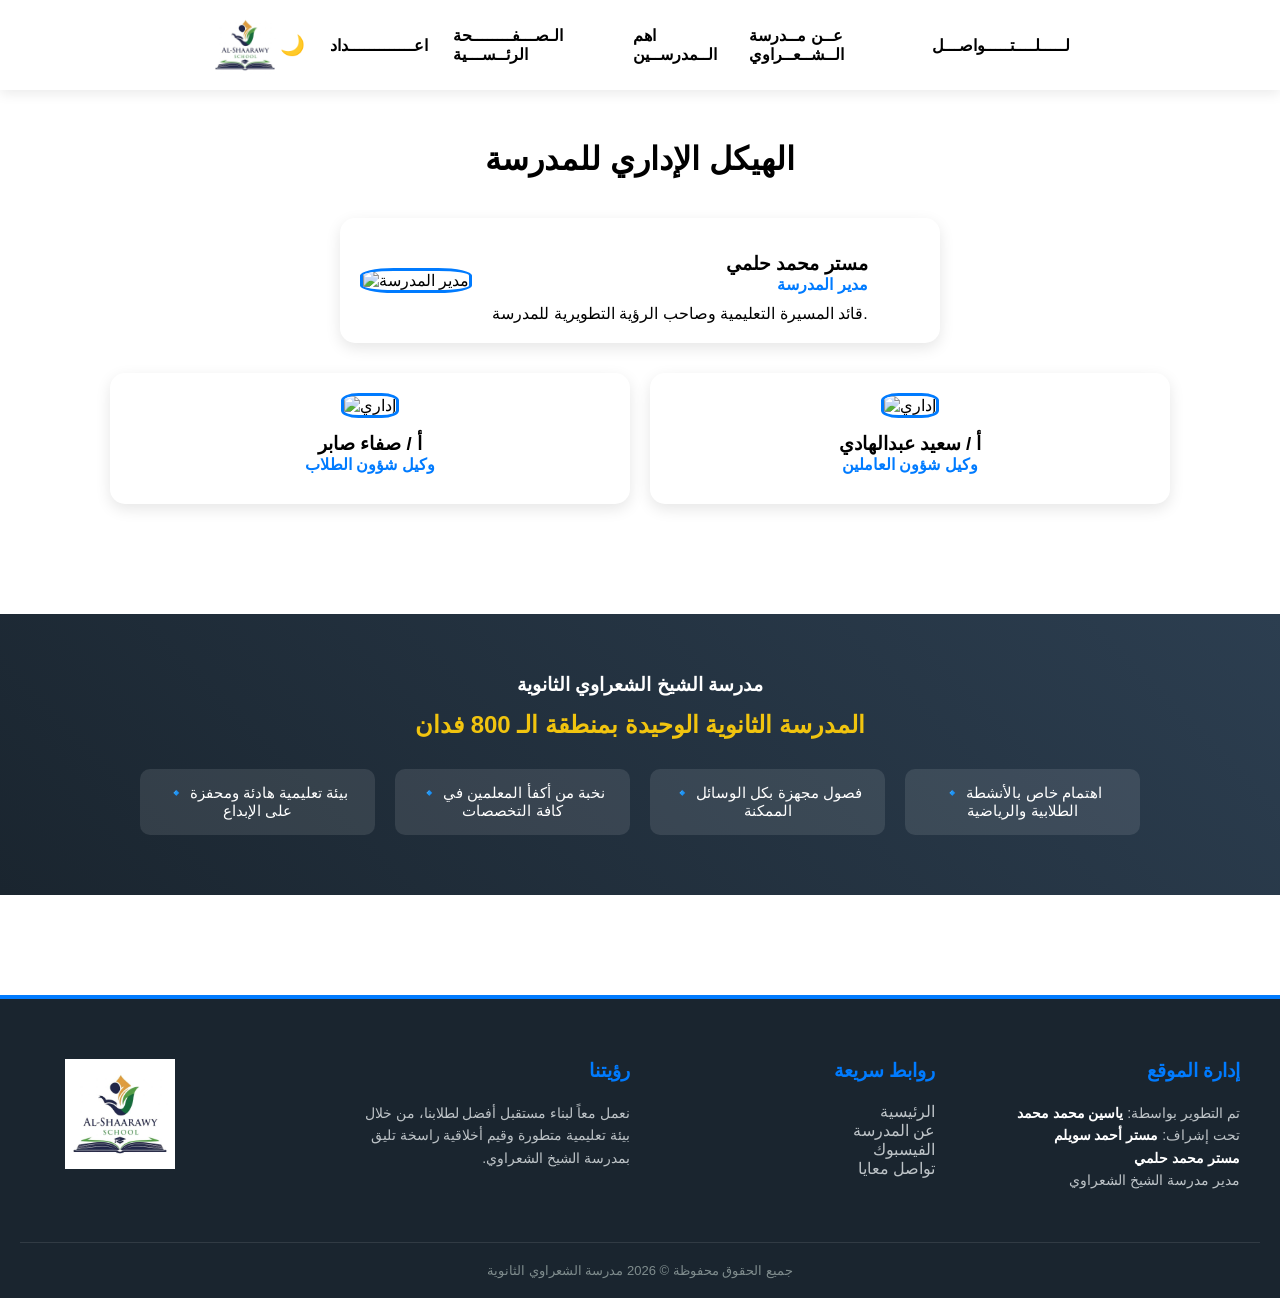
==== about-school.html @ 601d343b "Add files via upload" ====
<!DOCTYPE html>
<html lang="en">
<head>
    <meta charset="UTF-8">
    <meta name="viewport" content="width=device-width, initial-scale=1.0">
    <link rel="icon" type="image/x-icon" href="schoolMainIcon.png">
    <link href="https://unpkg.com/aos@2.3.1/dist/aos.css" rel="stylesheet">
    <title>موقع مدرسة الشعراوي</title>
</head>
<body>
    <header>
        <div class="top">
            <div class="logo">
                <img src="schoolMainIcon.png" alt="مدرسة الشعراوي">
            </div>
            <nav class="nav">
                <ul>
                    <li><button id="theme-toggle" style="cursor:pointer; border:none; background:none; font-size:20px;">🌙</button></li>
                    <li><a href="#">اعـــــــــــــداد</a></li>
                    <li><a href="index.html">الـصـــفــــــــحة الرئــســـية</a></li>
                    <li><a href="teachers.html">اهم الــمدرســين</a></li>
                    <li><a href="about-school.html">عــن مــدرسة الــشــعــراوي</a></li>
                    <li><a href="https://docs.google.com/forms/d/e/1FAIpQLSfXkHSIxilNTIcOVMkS7MQBMoZ-UzB172R8OMIifNjmlzljRQ/viewform?usp=publish-editor">لـــــلــــتـــــواصـــل</a></li>
                </ul>
            </nav>
        </div>
    </header>

<section class="administration" data-aos="fade-up">
    <div class="admin-title">
        <h2>الهيكل الإداري للمدرسة</h2>
        <div class="underline"></div>
    </div>

    <div class="manager-section">
        <div class="admin-card manager" data-aos="zoom-in">
            <div class="admin-img">
                <img src="manager.png" alt="مدير المدرسة">
            </div>
            <div class="admin-info">
                <h3>مستر محمد حلمي</h3>
                <p class="job-title">مدير المدرسة</p>
                <p>قائد المسيرة التعليمية وصاحب الرؤية التطويرية للمدرسة.</p>
            </div>
        </div>
    </div>

    <div class="staff-section">
        <div class="admin-card staff" data-aos="fade-right" data-aos-delay="200">
            <div class="admin-img">
                <img src="staff1.png" alt="إداري">
            </div>
            <div class="admin-info">
                <h3>أ / صفاء صابر</h3>
                <p class="job-title">وكيل شؤون الطلاب</p>
            </div>
        </div>

        <div class="admin-card staff" data-aos="fade-left" data-aos-delay="300">
            <div class="admin-img">
                <img src="staff2.png" alt="إداري">
            </div>
            <div class="admin-info">
                <h3>أ / سعيد عبدالهادي</h3>
                <p class="job-title">وكيل شؤون العاملين</p>
            </div>
        </div>
    </div>
</section>
<section class="school-features" data-aos="flip-up">
    <div class="feature-content">
        <h3>مدرسة الشيخ الشعراوي الثانوية</h3>
        <p class="highlight">المدرسة الثانوية الوحيدة بمنطقة الـ 800 فدان</p>
        <div class="info-grid">
            <div class="info-item">🔹 بيئة تعليمية هادئة ومحفزة على الإبداع</div>
            <div class="info-item">🔹 نخبة من أكفأ المعلمين في كافة التخصصات</div>
            <div class="info-item">🔹 فصول مجهزة بكل الوسائل الممكنة</div>
            <div class="info-item">🔹 اهتمام خاص بالأنشطة الطلابية والرياضية</div>
        </div>
    </div>
</section>

    <footer class="main-footer">
    <div class="footer-container">
        
        <div class="footer-box" data-aos="fade-up">
            <h3>إدارة الموقع</h3>
            <p>تم التطوير بواسطة: <span class="dev-name">ياسين محمد محمد</span></p>
            <p>تحت إشراف: <strong>مستر أحمد سويلم</strong></p>
            <p><strong>مستر محمد حلمي</strong></p>
            <p>مدير مدرسة الشيخ الشعراوي</p>
        </div>

        <div class="footer-box" data-aos="fade-up" data-aos-delay="100">
            <h3>روابط سريعة</h3>
            <ul class="footer-links">
                <li><a href="#">الرئيسية</a></li>
                <li><a href="about-school.html">عن المدرسة</a></li>
                <li><a href="https://www.facebook.com/profile.php?id=100075657888825&sk=photos">الفيسبوك</a></li>
                <li><a href="https://docs.google.com/forms/d/e/1FAIpQLSfXkHSIxilNTIcOVMkS7MQBMoZ-UzB172R8OMIifNjmlzljRQ/viewform?usp=publish-editor">تواصل معايا</a></li>
            </ul>
        </div>

        <div class="footer-box" data-aos="fade-up" data-aos-delay="150">
            <h3>رؤيتنا</h3>
            <p>نعمل معاً لبناء مستقبل أفضل لطلابنا، من خلال بيئة تعليمية متطورة وقيم أخلاقية راسخة تليق بمدرسة الشيخ الشعراوي.</p>
        </div>

        <div class="footer-box footer-logo-box" data-aos="fade-up" data-aos-delay="200">
            <img src="schoolMainIcon.png" alt="لوجو مدرسة الشعراوي">
        </div>

    </div>

    <div class="footer-bottom">
        <p>جميع الحقوق محفوظة &copy; 2026 مدرسة الشعراوي الثانوية</p>
    </div>
</footer>





<style>
    * {
    margin: 0;
    padding: 0;
    box-sizing: border-box;
    font-family: sans-serif;
    transition: background-color 0.3s, color 0.3s;
}

body {
    padding-top: 80px;
    background-color: var(--bg-color);
    color: var(--text-main);
}

header {
    position: fixed;
    top: 0;
    width: 100%;
    box-shadow: 0 4px 12px rgba(0,0,0,0.08); 
    z-index: 1000;
    background-color: var(--header-bg);
    backdrop-filter: blur(10px);
}

.top {
    max-width: 900px;
    margin: 0 auto;
    display: flex;
    justify-content: space-between;
    align-items: center;
    padding: 10px 20px;
}

.logo img {
    height: 70px;
    display: block;
}

.nav ul {
    list-style: none;
    display: flex;
    gap: 25px;
    align-items: center;
}

.nav ul li a {
    text-decoration: none;
    color: var(--text-main); 
    font-weight: bold;
    font-size: 16px;
    transition: 0.3s; 
    position: relative; 
    padding: 5px 0; 
}

.nav ul li a:hover {
    color: var(--accent); 
}

.nav ul li a::after {
    content: '';
    position: absolute;
    width: 0;
    height: 2px;
    bottom: 0;
    left: 0;
    background-color: var(--accent);
    transition: 0.3s;
}

.nav ul li a:hover::after {
    width: 100%; 
}

.administration {
    padding: 60px 20px;
    max-width: 1100px;
    margin: 0 auto;
    text-align: center;
}

.admin-title h2 {
    font-size: 32px;
    color: var(--text-main);
    margin-bottom: 10px;
}

.manager-section {
    display: flex;
    justify-content: center;
    margin-top: 40px;
}

.admin-card {
    background: var(--card-bg);
    border-radius: 15px;
    box-shadow: 0 5px 15px rgba(0,0,0,0.1);
    overflow: hidden;
    transition: 0.3s;
    border: 1px solid var(--border);
}

.manager {
    width: 100%;
    max-width: 600px;
    display: flex;
    align-items: center;
    padding: 20px;
    text-align: right;
    gap: 20px;
}

.staff-section {
    display: flex;
    gap: 20px;
    justify-content: center;
    margin-top: 30px;
    flex-wrap: wrap;
}

.staff {
    flex: 1;
    min-width: 300px;
    padding: 20px;
    text-align: center;
}

.admin-img img {
    width: 100px;
    height: 100px;
    border-radius: 30%;
    object-fit: cover;
    border: 3px solid #007bff;
}

.admin-info h3 {
    margin-top: 15px;
    color: var(--text-main);
}

.job-title {
    color: #007bff;
    font-weight: bold;
    margin-bottom: 10px;
}

.school-features {
    background: linear-gradient(45deg, #1a252f, #2c3e50);
    color: white;
    padding: 60px 20px;
    margin: 50px 0;
    text-align: center;
}

.highlight {
    font-size: 24px;
    color: #f1c40f; 
    font-weight: bold;
    margin: 15px 0;
}

.info-grid {
    display: grid;
    grid-template-columns: repeat(auto-fit, minmax(200px, 1fr));
    gap: 20px;
    max-width: 1000px;
    margin: 30px auto 0;
}

.info-item {
    background: rgba(255, 255, 255, 0.1);
    padding: 15px;
    border-radius: 10px;
    font-size: 15px;
}

@media (max-width: 600px) {
    .manager { flex-direction: column; text-align: center; }
}

.main-footer {
    background-color: #1a252f;
    color: white;
    padding: 60px 20px 20px;
    margin-top: 100px;
    border-top: 4px solid #007bff;
    direction: rtl; 
    text-align: right;
}

.footer-container {
    max-width: 1200px;
    margin: 0 auto;
    display: flex;
    justify-content: space-between;
    align-items: flex-start;
    flex-wrap: wrap;
    gap: 20px;
}

.footer-box {
    flex: 1;
    min-width: 200px;
}

.footer-box h3 {
    color: #007bff;
    margin-bottom: 20px;
    font-size: 19px;
    font-weight: bold;
}

.footer-box p {
    font-size: 14px;
    line-height: 1.6;
    color: #bdc3c7;
}

.footer-links {
    list-style: none;
    padding: 0;
}

.footer-links li a {
    color: #bdc3c7;
    text-decoration: none;
    transition: 0.3s;
}

.footer-links li a:hover {
    color: #ffffff;
    padding-right: 8px; 
}

.dev-name, .footer-box strong {
    color: #ffffff;
    font-weight: bold;
}

.footer-logo-box {
    display: flex;
    justify-content: flex-start; 
}

.footer-logo-box img {
    max-height: 110px;
    width: auto;
    margin-right: 150px;
}

.footer-bottom {
    text-align: center;
    margin-top: 50px;
    padding-top: 20px;
    border-top: 1px solid rgba(255, 255, 255, 0.1);
    font-size: 13px;
    color: #7f8c8d;
    direction: ltr; 
}

@media (max-width: 768px) {
    .footer-container {
        text-align: center;
    }
    .footer-logo-box {
        justify-content: center;
    }
}

</style>

<script src="https://unpkg.com/aos@2.3.1/dist/aos.js"></script>
<script>
AOS.init();
</script>
</body>
</html>
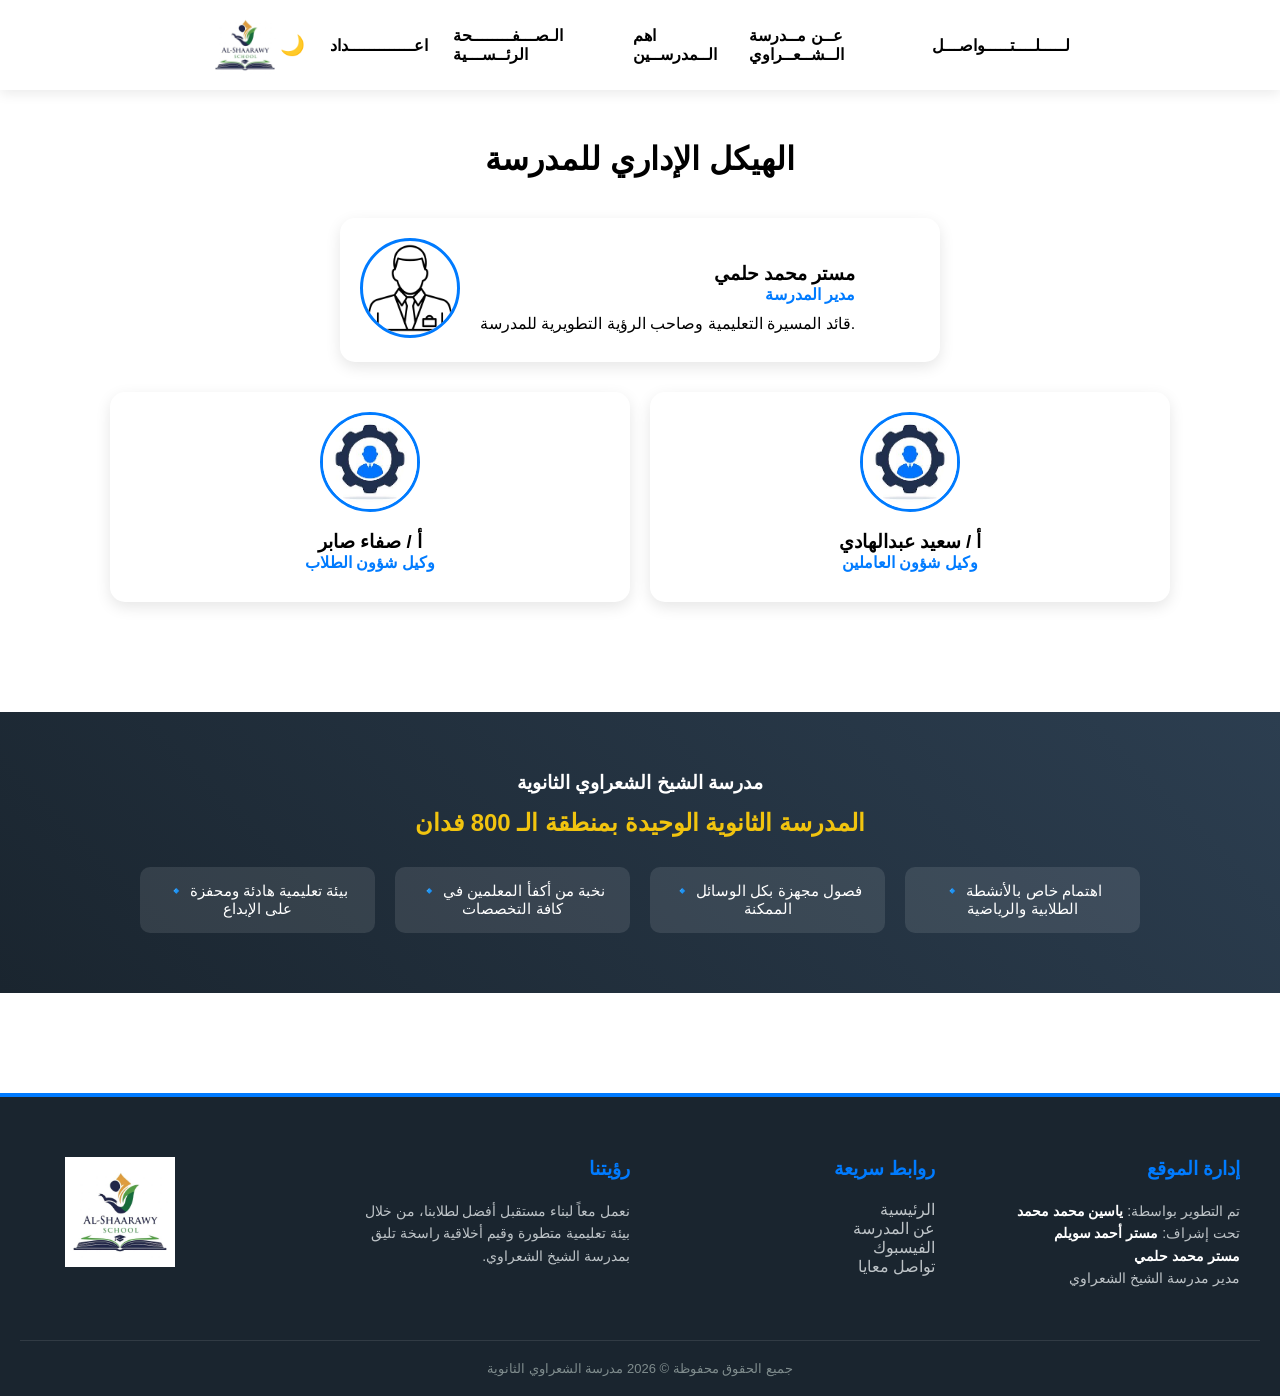
==== commit e75b961f: "Update about-school.html" ====
--- a/about-school.html
+++ b/about-school.html
@@ -48,7 +48,7 @@
     <div class="staff-section">
         <div class="admin-card staff" data-aos="fade-right" data-aos-delay="200">
             <div class="admin-img">
-                <img src="staff1.png" alt="إداري">
+                <img src="staff.png" alt="إداري">
             </div>
             <div class="admin-info">
                 <h3>أ / صفاء صابر</h3>
@@ -58,7 +58,7 @@
 
         <div class="admin-card staff" data-aos="fade-left" data-aos-delay="300">
             <div class="admin-img">
-                <img src="staff2.png" alt="إداري">
+                <img src="staff.png" alt="إداري">
             </div>
             <div class="admin-info">
                 <h3>أ / سعيد عبدالهادي</h3>
@@ -252,7 +252,7 @@
 .admin-img img {
     width: 100px;
     height: 100px;
-    border-radius: 30%;
+    border-radius: 50%;
     object-fit: cover;
     border: 3px solid #007bff;
 }
@@ -398,4 +398,4 @@
 AOS.init();
 </script>
 </body>
-</html>+</html>
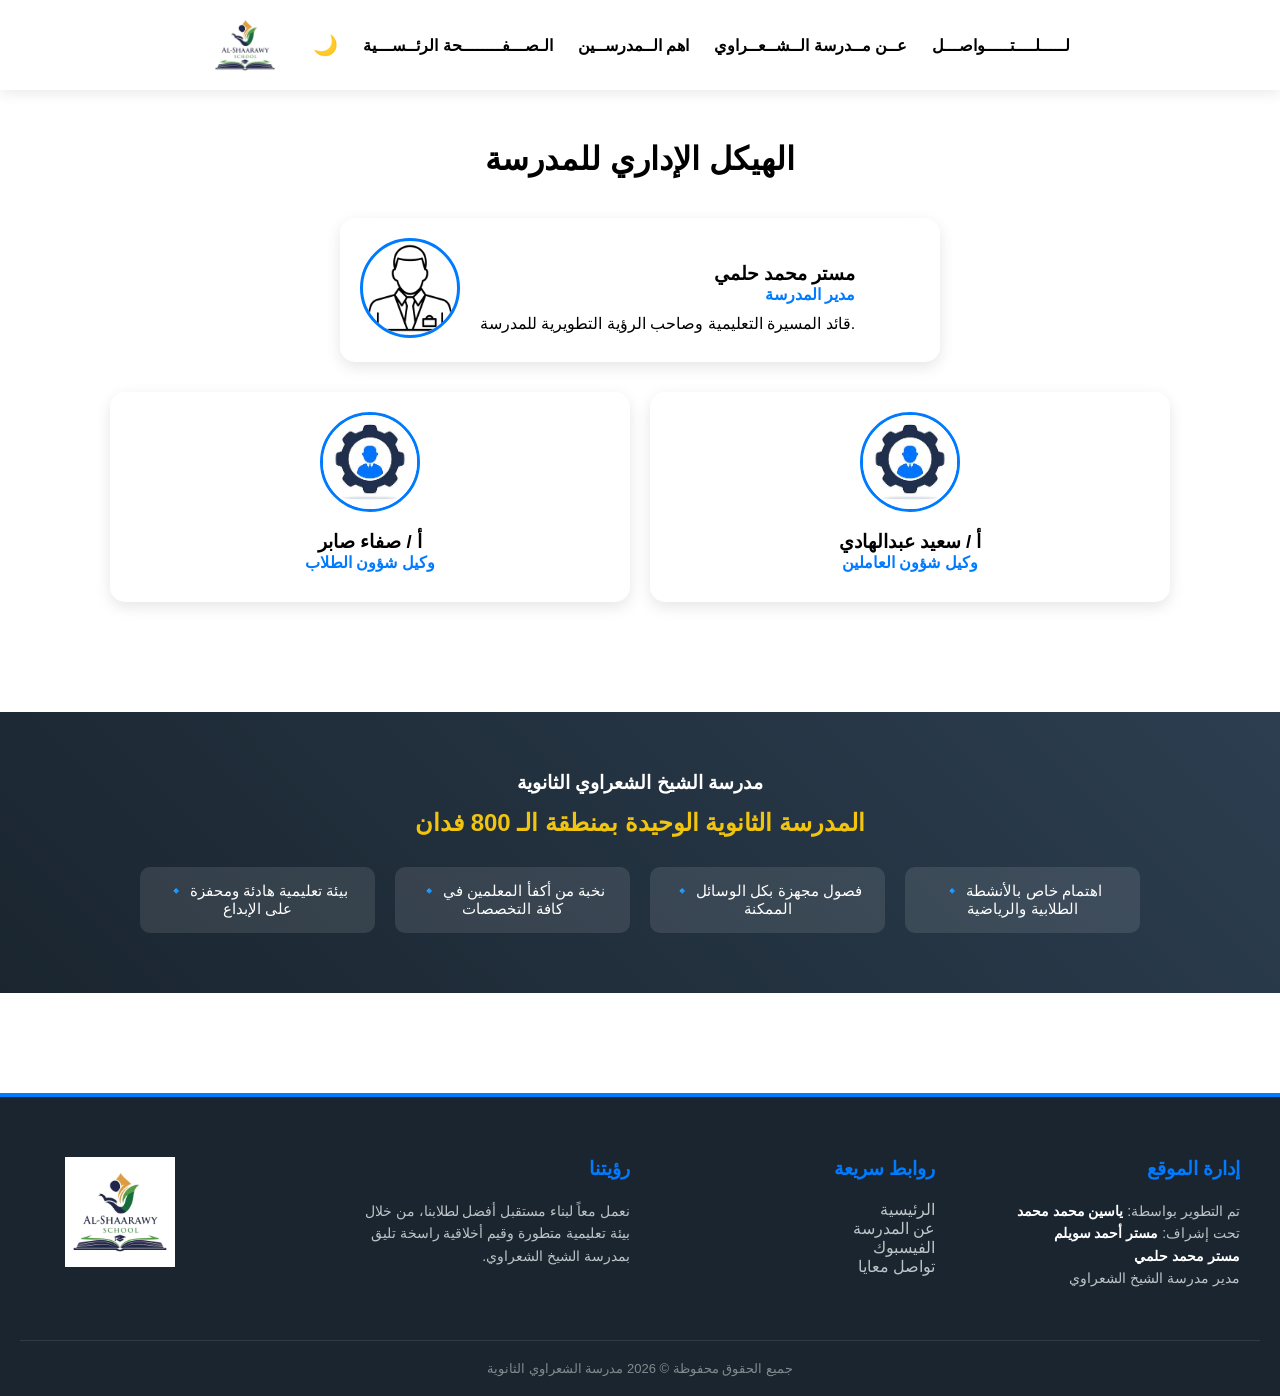
==== commit fde884a0: "Fix HTML encoding issues in about-school.html" ====
--- a/about-school.html
+++ b/about-school.html
@@ -16,7 +16,6 @@
             <nav class="nav">
                 <ul>
                     <li><button id="theme-toggle" style="cursor:pointer; border:none; background:none; font-size:20px;">🌙</button></li>
-                    <li><a href="#">اعـــــــــــــداد</a></li>
                     <li><a href="index.html">الـصـــفــــــــحة الرئــســـية</a></li>
                     <li><a href="teachers.html">اهم الــمدرســين</a></li>
                     <li><a href="about-school.html">عــن مــدرسة الــشــعــراوي</a></li>
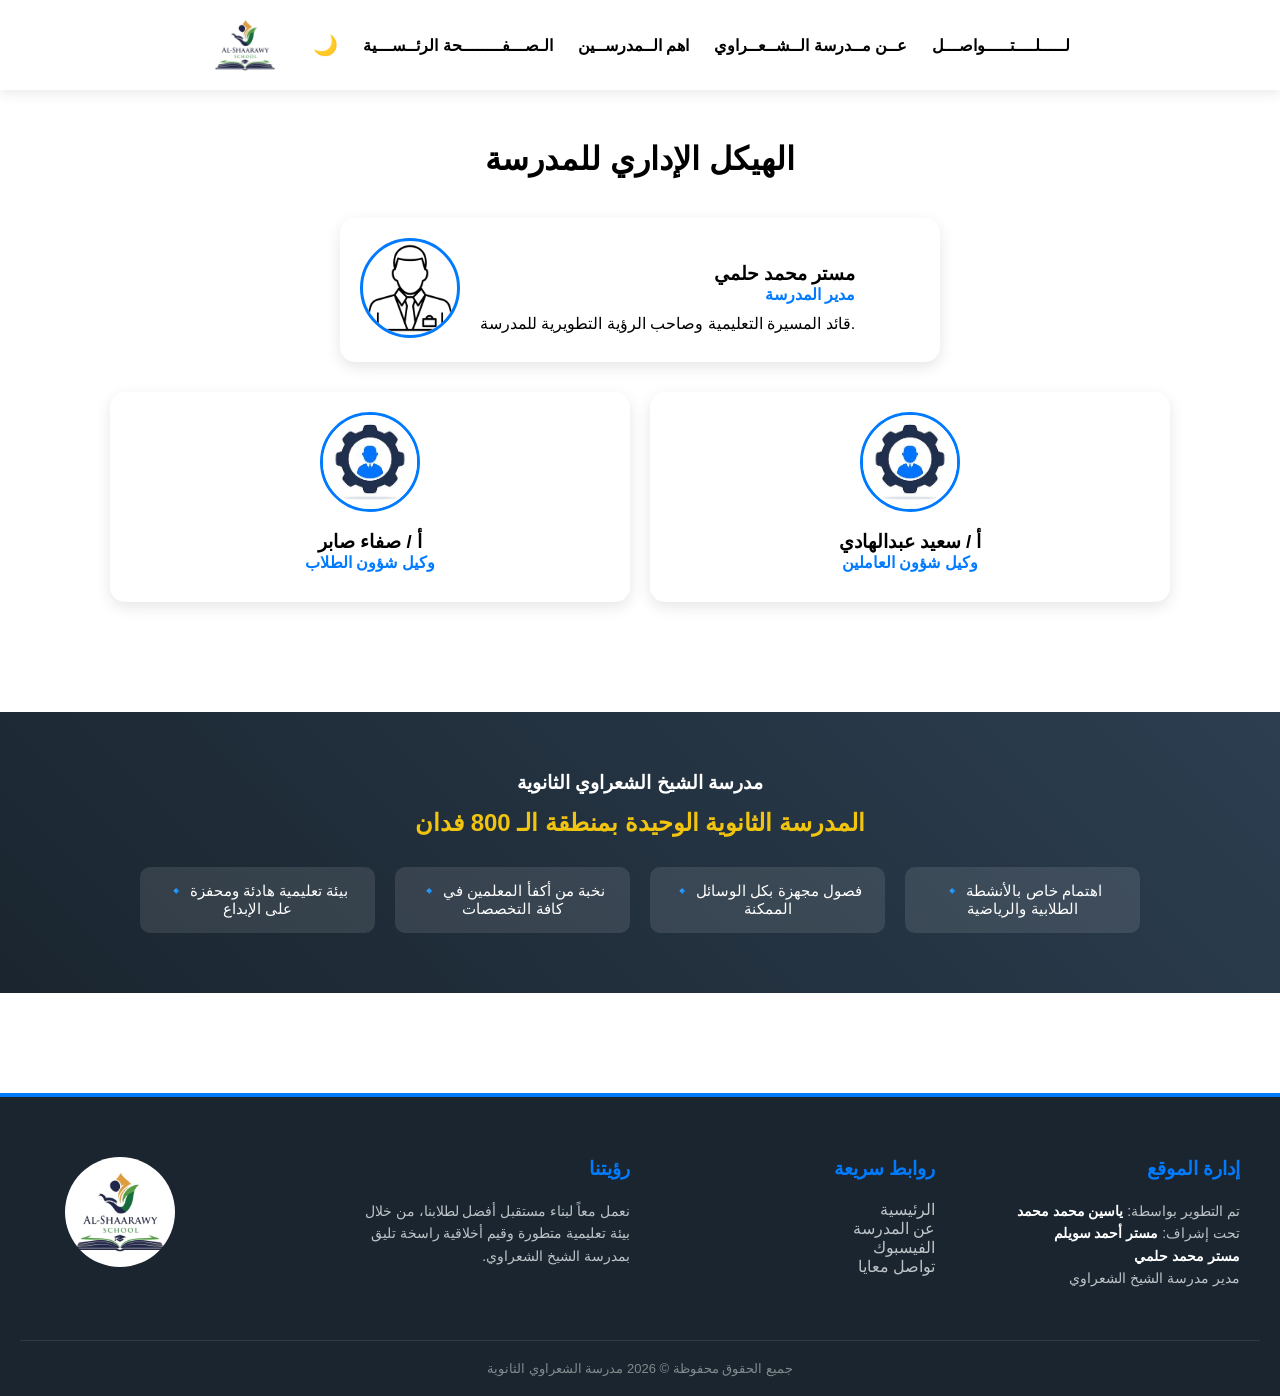
==== commit dd524015: "Update about-school.html" ====
--- a/about-school.html
+++ b/about-school.html
@@ -369,6 +369,7 @@
     max-height: 110px;
     width: auto;
     margin-right: 150px;
+    border-radius: 50%;
 }
 
 .footer-bottom {
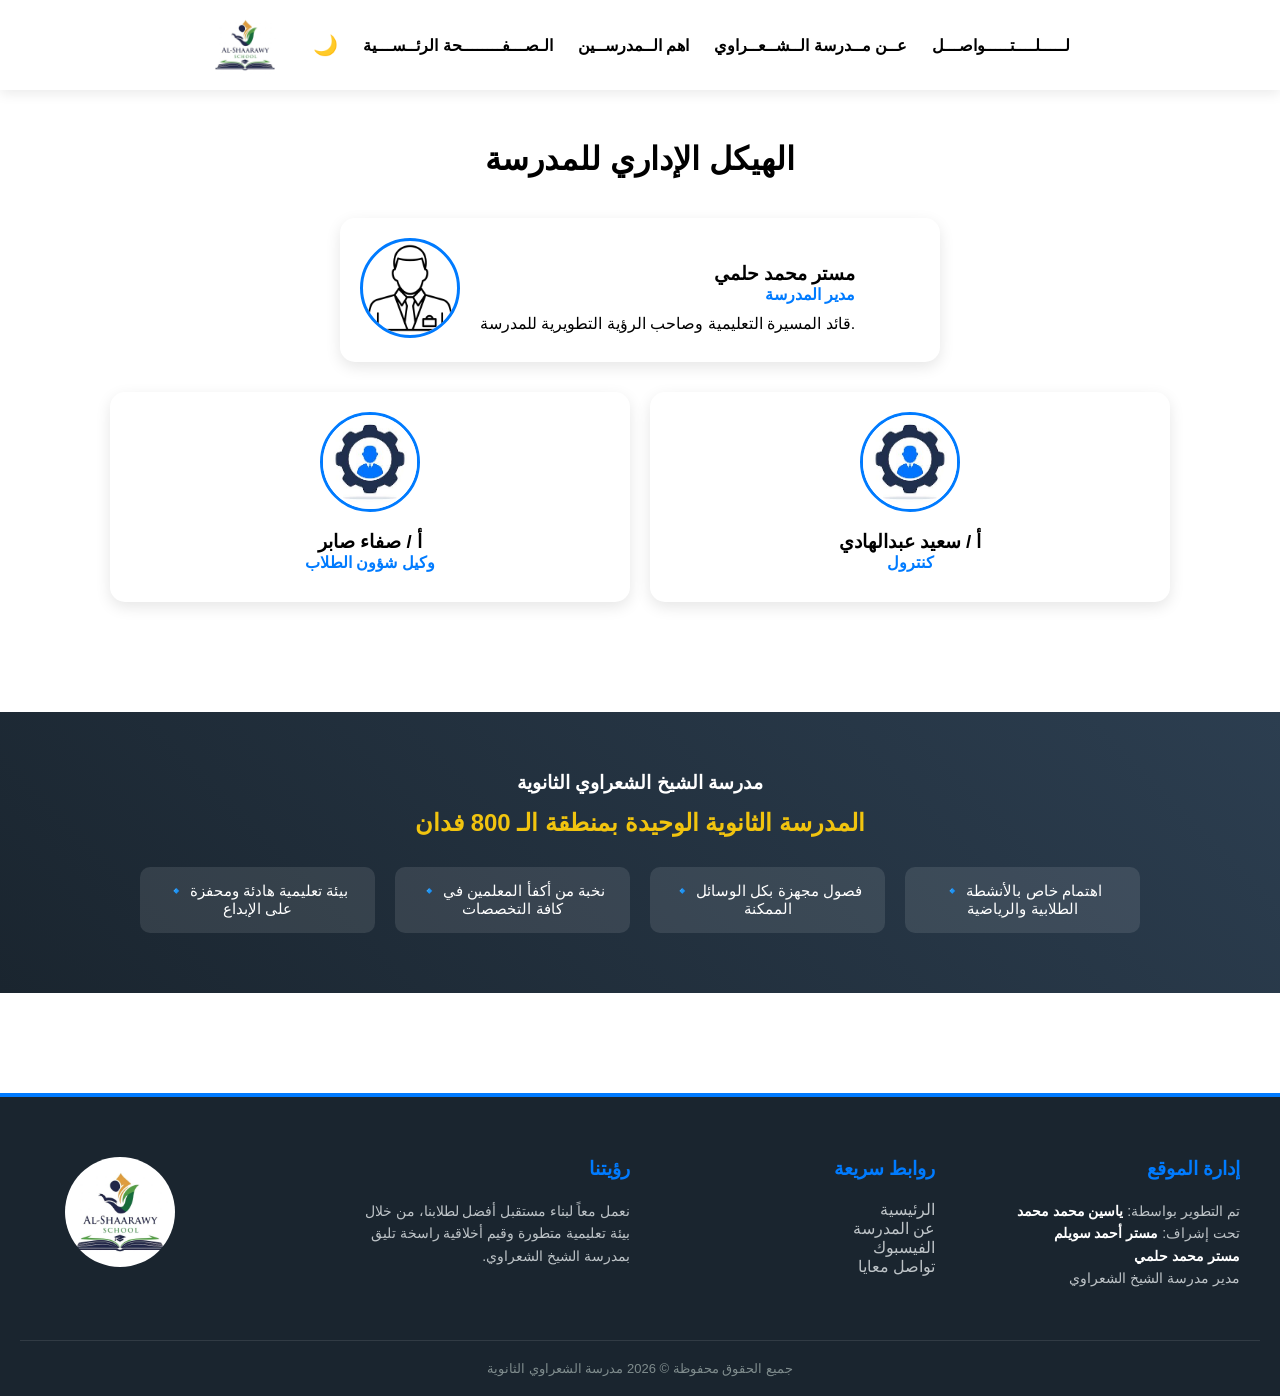
==== commit 6613c9fe: "Update about-school.html" ====
--- a/about-school.html
+++ b/about-school.html
@@ -61,7 +61,7 @@
             </div>
             <div class="admin-info">
                 <h3>أ / سعيد عبدالهادي</h3>
-                <p class="job-title">وكيل شؤون العاملين</p>
+                <p class="job-title">كنترول</p>
             </div>
         </div>
     </div>
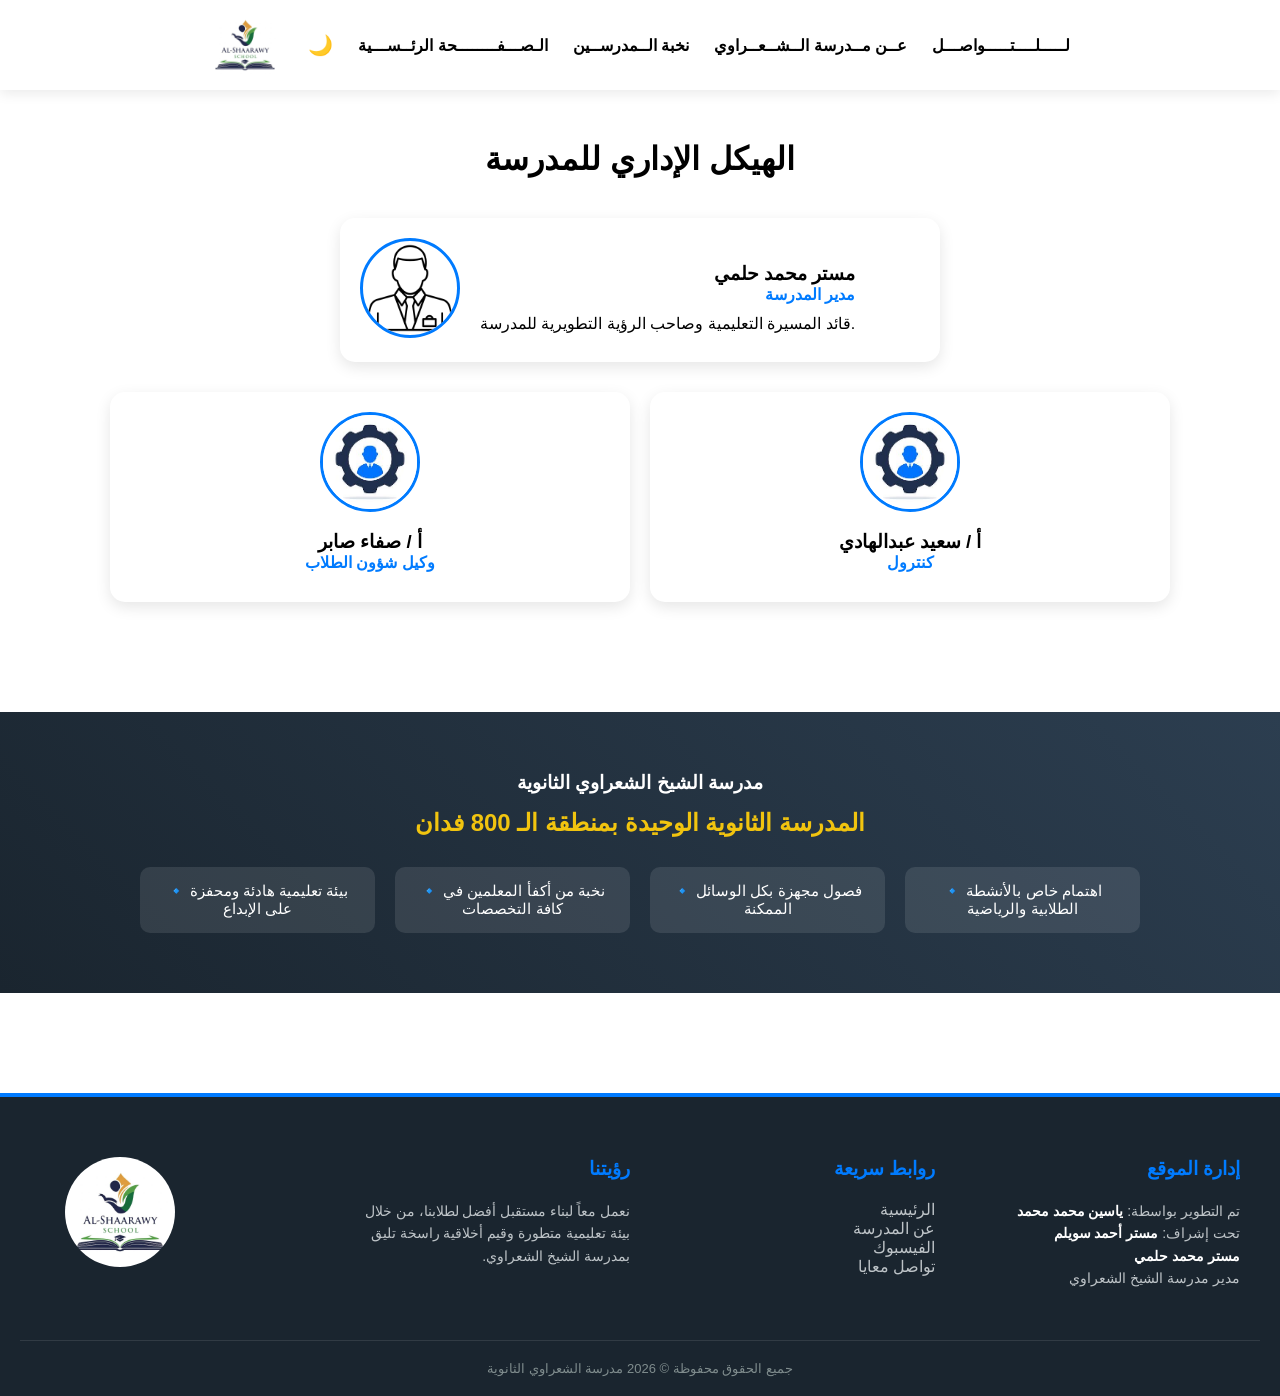
==== commit c349508a: "Update about-school.html" ====
--- a/about-school.html
+++ b/about-school.html
@@ -17,7 +17,7 @@
                 <ul>
                     <li><button id="theme-toggle" style="cursor:pointer; border:none; background:none; font-size:20px;">🌙</button></li>
                     <li><a href="index.html">الـصـــفــــــــحة الرئــســـية</a></li>
-                    <li><a href="teachers.html">اهم الــمدرســين</a></li>
+                    <li><a href="teachers.html">نخبة الــمدرســين</a></li>
                     <li><a href="about-school.html">عــن مــدرسة الــشــعــراوي</a></li>
                     <li><a href="https://docs.google.com/forms/d/e/1FAIpQLSfXkHSIxilNTIcOVMkS7MQBMoZ-UzB172R8OMIifNjmlzljRQ/viewform?usp=publish-editor">لـــــلــــتـــــواصـــل</a></li>
                 </ul>
